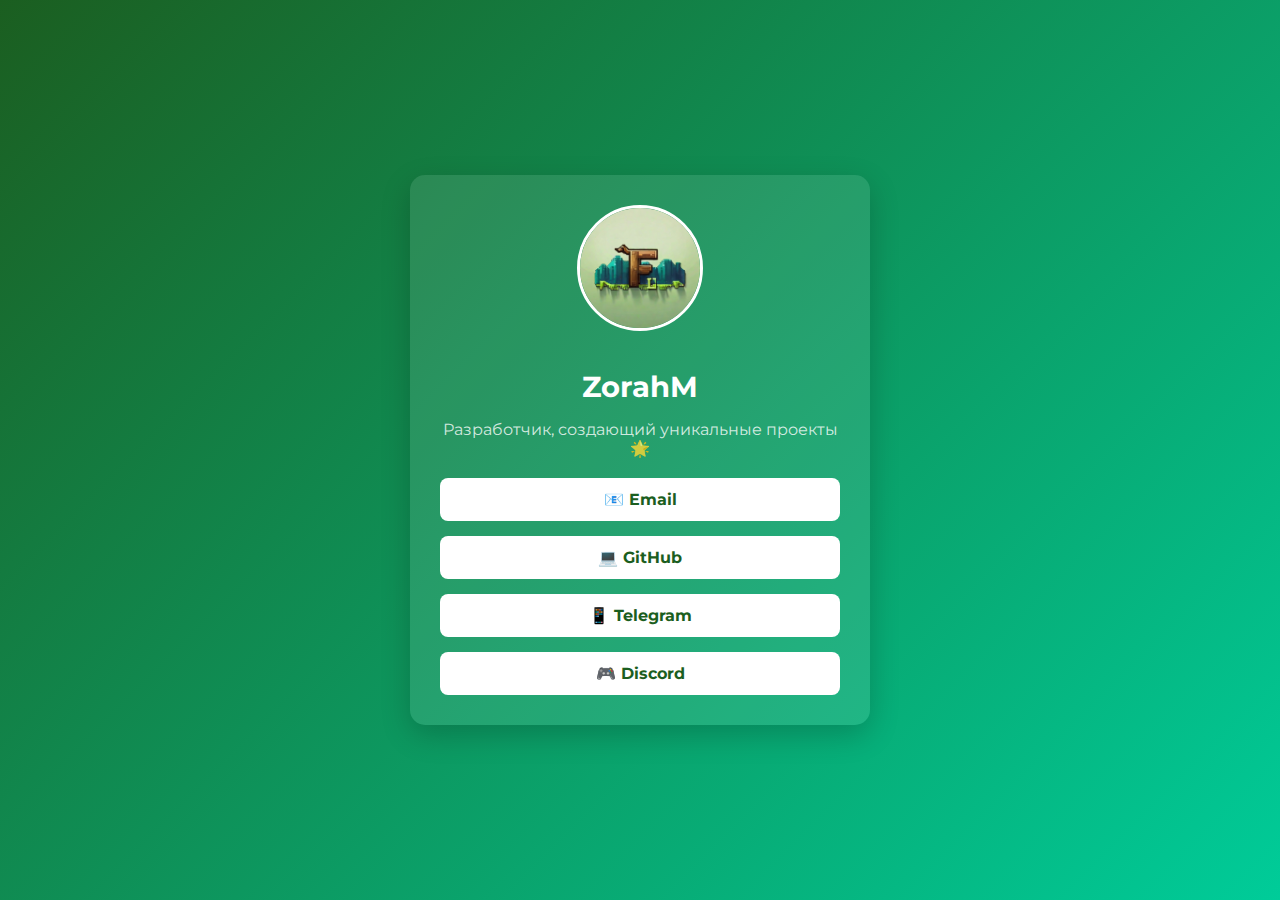
==== pages/contacts.html @ e0e044c9 "upload site" ====
<!DOCTYPE html>
<html lang="ru">
<head>
    <meta charset="UTF-8">
    <meta name="viewport" content="width=device-width, initial-scale=1.0">
    <title>Контакты - ZorahM</title>
    <link href="https://fonts.googleapis.com/css2?family=Montserrat:wght@400;700&display=swap" rel="stylesheet">
    <link rel="stylesheet" href="../css/contacts.css">
</head>
<body>
    <div class="container">
        <!-- Аватар -->
        <div class="avatar">
            <img src="../icons/zorah-image.png" alt="ZorahM">
        </div>

        <!-- Имя -->
        <h1 class="name">ZorahM</h1>
        <p class="description">Разработчик, создающий уникальные проекты 🌟</p>

        <!-- Кнопки ссылок -->
        <div class="links">
            <a href="mailto:zorahm@foxiland.ru" class="link-button">📧 Email</a>
            <a href="https://github.com/zorahm" target="_blank" class="link-button">💻 GitHub</a>
            <a href="https://t.me/ZorahM" target="_blank" class="link-button">📱 Telegram</a>
            <a href="https://discord.com/users/123456789" target="_blank" class="link-button">🎮 Discord</a>
        </div>
    </div>
</body>
</html>
---- css/contacts.css ----
/* Общие стили */
body {
    font-family: 'Montserrat', sans-serif;
    margin: 0;
    padding: 0;
    display: flex;
    justify-content: center;
    align-items: center;
    background: linear-gradient(135deg, #1b5e20, #00cc99);
    min-height: 100vh;
    color: #fff;
}

/* Контейнер */
.container {
    text-align: center;
    background: rgba(255, 255, 255, 0.1);
    padding: 30px;
    border-radius: 15px;
    box-shadow: 0 10px 30px rgba(0, 0, 0, 0.2);
    max-width: 400px;
    width: 90%;
}

/* Аватар */
.avatar img {
    width: 120px;
    height: 120px;
    border-radius: 50%;
    border: 3px solid #fff;
    margin-bottom: 15px;
}

/* Имя */
.name {
    font-size: 1.8rem;
    margin-bottom: 10px;
}

/* Описание */
.description {
    font-size: 1rem;
    margin-bottom: 20px;
    color: rgba(255, 255, 255, 0.8);
}

/* Кнопки ссылок */
.links {
    display: flex;
    flex-direction: column;
    gap: 15px;
}

.link-button {
    display: block;
    background: #fff;
    color: #1b5e20;
    font-size: 1rem;
    font-weight: 700;
    text-decoration: none;
    padding: 12px 20px;
    border-radius: 8px;
    transition: transform 0.2s ease, background-color 0.2s ease;
}

.link-button:hover {
    background: #66bb6a;
    transform: translateY(-5px);
}
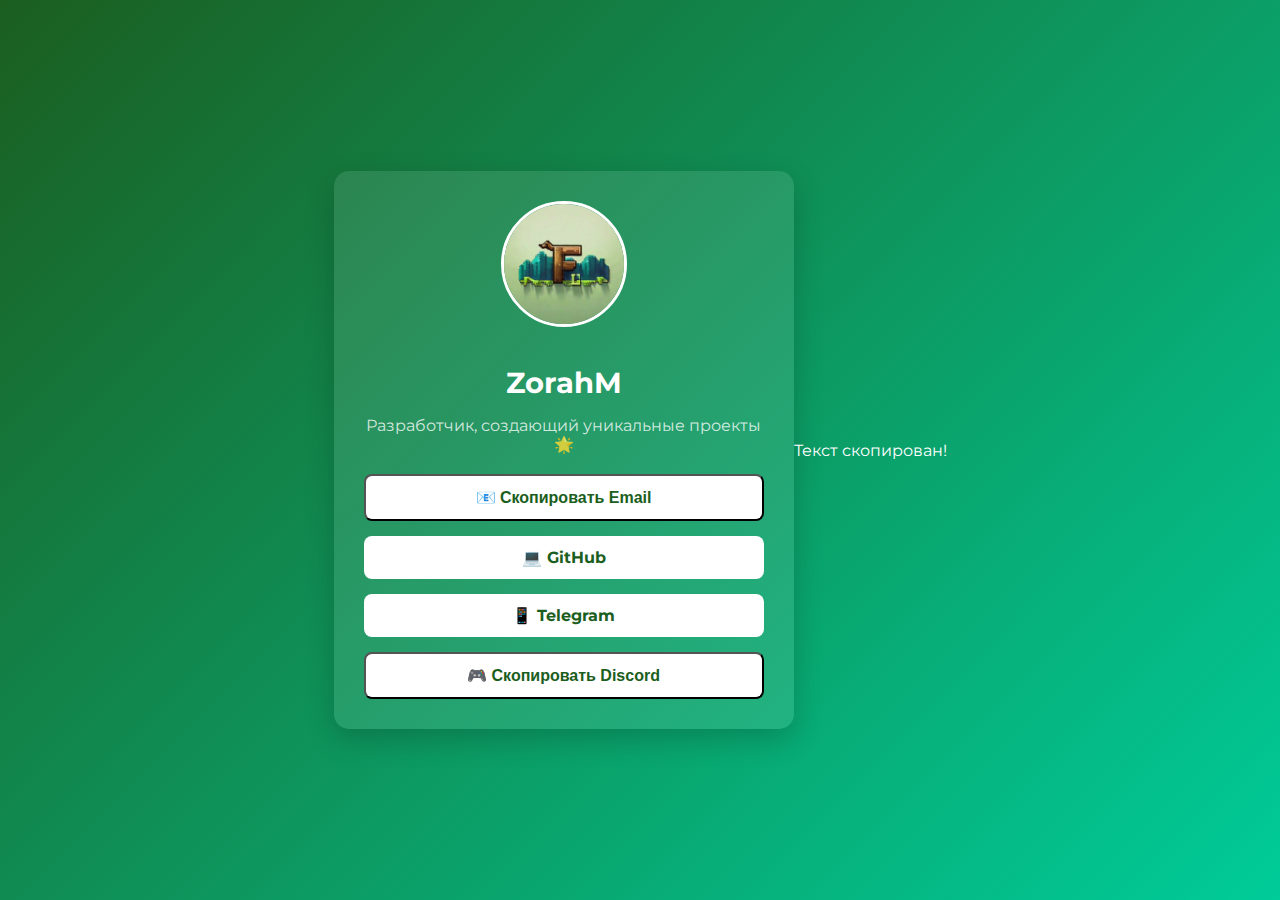
==== commit 13310b5d: "update page" ====
--- a/pages/contacts.html
+++ b/pages/contacts.html
@@ -6,6 +6,7 @@
     <title>Контакты - ZorahM</title>
     <link href="https://fonts.googleapis.com/css2?family=Montserrat:wght@400;700&display=swap" rel="stylesheet">
     <link rel="stylesheet" href="../css/contacts.css">
+    <script src="../js/contacts.js" defer></script>
 </head>
 <body>
     <div class="container">
@@ -20,11 +21,19 @@
 
         <!-- Кнопки ссылок -->
         <div class="links">
-            <a href="mailto:zorahm@foxiland.ru" class="link-button">📧 Email</a>
+            <!-- Копируемый Email -->
+            <button class="link-button copy-btn" data-copy="zorahm@foxiland.ru">📧 Скопировать Email</button>
             <a href="https://github.com/zorahm" target="_blank" class="link-button">💻 GitHub</a>
             <a href="https://t.me/ZorahM" target="_blank" class="link-button">📱 Telegram</a>
-            <a href="https://discord.com/users/123456789" target="_blank" class="link-button">🎮 Discord</a>
+            <!-- Копируемый Discord -->
+            <button class="link-button copy-btn" data-copy="@zorahm">🎮 Скопировать Discord</button>
         </div>
+    </div>
+
+    <!-- Уведомление о копировании -->
+    <div class="toast" id="toast">
+        <p id="toast-message">Текст скопирован!</p>
+        <div class="progress-bar" id="progress-bar"></div>
     </div>
 </body>
 </html>
